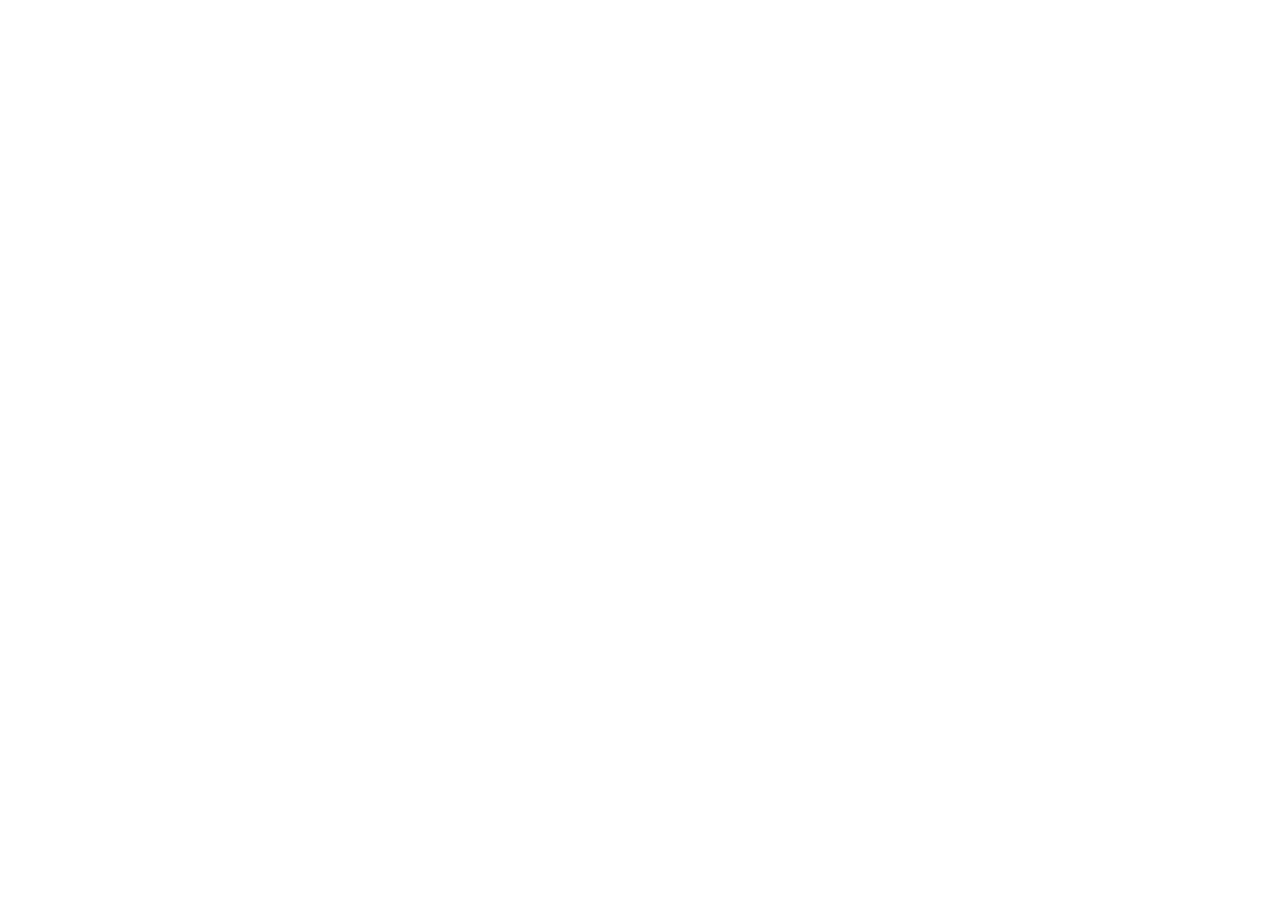
==== flower.html @ c7b085be "Add files via upload" ====
<!DOCTYPE html>
<html lang="en">
<head>
    <meta charset="UTF-8">
    <meta http-equiv="X-UA-Compatible" content="IE=edge">
    <meta name="viewport" content="width=device-width, initial-scale=1.0">
    <link rel="stylesheet" href="css/main.css">
    <link rel="icon" href="img/flowers.png" type="image/x-icon">
    <title>flowers</title>
</head>
<body class="container">
    <div class="night"></div>
    <div class="flowers">
      <div class="flower flower--1">
        <div class="flower__leafs flower__leafs--1">
          <div class="flower__leaf flower__leaf--1"></div>
          <div class="flower__leaf flower__leaf--2"></div>
          <div class="flower__leaf flower__leaf--3"></div>
          <div class="flower__leaf flower__leaf--4"></div>
          <div class="flower__white-circle"></div>
  
          <div class="flower__light flower__light--1"></div>
          <div class="flower__light flower__light--2"></div>
          <div class="flower__light flower__light--3"></div>
          <div class="flower__light flower__light--4"></div>
          <div class="flower__light flower__light--5"></div>
          <div class="flower__light flower__light--6"></div>
          <div class="flower__light flower__light--7"></div>
          <div class="flower__light flower__light--8"></div>
  
        </div>
        <div class="flower__line">
          <div class="flower__line__leaf flower__line__leaf--1"></div>
          <div class="flower__line__leaf flower__line__leaf--2"></div>
          <div class="flower__line__leaf flower__line__leaf--3"></div>
          <div class="flower__line__leaf flower__line__leaf--4"></div>
          <div class="flower__line__leaf flower__line__leaf--5"></div>
          <div class="flower__line__leaf flower__line__leaf--6"></div>
        </div>
      </div>
  
      <div class="flower flower--2">
        <div class="flower__leafs flower__leafs--2">
          <div class="flower__leaf flower__leaf--1"></div>
          <div class="flower__leaf flower__leaf--2"></div>
          <div class="flower__leaf flower__leaf--3"></div>
          <div class="flower__leaf flower__leaf--4"></div>
          <div class="flower__white-circle"></div>
  
          <div class="flower__light flower__light--1"></div>
          <div class="flower__light flower__light--2"></div>
          <div class="flower__light flower__light--3"></div>
          <div class="flower__light flower__light--4"></div>
          <div class="flower__light flower__light--5"></div>
          <div class="flower__light flower__light--6"></div>
          <div class="flower__light flower__light--7"></div>
          <div class="flower__light flower__light--8"></div>
  
        </div>
        <div class="flower__line">
          <div class="flower__line__leaf flower__line__leaf--1"></div>
          <div class="flower__line__leaf flower__line__leaf--2"></div>
          <div class="flower__line__leaf flower__line__leaf--3"></div>
          <div class="flower__line__leaf flower__line__leaf--4"></div>
        </div>
      </div>
  
      <div class="flower flower--3">
        <div class="flower__leafs flower__leafs--3">
          <div class="flower__leaf flower__leaf--1"></div>
          <div class="flower__leaf flower__leaf--2"></div>
          <div class="flower__leaf flower__leaf--3"></div>
          <div class="flower__leaf flower__leaf--4"></div>
          <div class="flower__white-circle"></div>
  
          <div class="flower__light flower__light--1"></div>
          <div class="flower__light flower__light--2"></div>
          <div class="flower__light flower__light--3"></div>
          <div class="flower__light flower__light--4"></div>
          <div class="flower__light flower__light--5"></div>
          <div class="flower__light flower__light--6"></div>
          <div class="flower__light flower__light--7"></div>
          <div class="flower__light flower__light--8"></div>
  
        </div>
        <div class="flower__line">
          <div class="flower__line__leaf flower__line__leaf--1"></div>
          <div class="flower__line__leaf flower__line__leaf--2"></div>
          <div class="flower__line__leaf flower__line__leaf--3"></div>
          <div class="flower__line__leaf flower__line__leaf--4"></div>
        </div>
      </div>
  
      <div class="grow-ans" style="--d:1.2s">
        <div class="flower__g-long">
          <div class="flower__g-long__top"></div>
          <div class="flower__g-long__bottom"></div>
        </div>
      </div>
  
      <div class="growing-grass">
        <div class="flower__grass flower__grass--1">
          <div class="flower__grass--top"></div>
          <div class="flower__grass--bottom"></div>
          <div class="flower__grass__leaf flower__grass__leaf--1"></div>
          <div class="flower__grass__leaf flower__grass__leaf--2"></div>
          <div class="flower__grass__leaf flower__grass__leaf--3"></div>
          <div class="flower__grass__leaf flower__grass__leaf--4"></div>
          <div class="flower__grass__leaf flower__grass__leaf--5"></div>
          <div class="flower__grass__leaf flower__grass__leaf--6"></div>
          <div class="flower__grass__leaf flower__grass__leaf--7"></div>
          <div class="flower__grass__leaf flower__grass__leaf--8"></div>
          <div class="flower__grass__overlay"></div>
        </div>
      </div>
  
      <div class="growing-grass">
        <div class="flower__grass flower__grass--2">
          <div class="flower__grass--top"></div>
          <div class="flower__grass--bottom"></div>
          <div class="flower__grass__leaf flower__grass__leaf--1"></div>
          <div class="flower__grass__leaf flower__grass__leaf--2"></div>
          <div class="flower__grass__leaf flower__grass__leaf--3"></div>
          <div class="flower__grass__leaf flower__grass__leaf--4"></div>
          <div class="flower__grass__leaf flower__grass__leaf--5"></div>
          <div class="flower__grass__leaf flower__grass__leaf--6"></div>
          <div class="flower__grass__leaf flower__grass__leaf--7"></div>
          <div class="flower__grass__leaf flower__grass__leaf--8"></div>
          <div class="flower__grass__overlay"></div>
        </div>
      </div>
  
      <div class="grow-ans" style="--d:2.4s">
        <div class="flower__g-right flower__g-right--1">
          <div class="leaf"></div>
        </div>
      </div>
  
      <div class="grow-ans" style="--d:2.8s">
        <div class="flower__g-right flower__g-right--2">
          <div class="leaf"></div>
        </div>
      </div>
  
      <div class="grow-ans" style="--d:2.8s">
        <div class="flower__g-front">
          <div class="flower__g-front__leaf-wrapper flower__g-front__leaf-wrapper--1">
            <div class="flower__g-front__leaf"></div>
          </div>
          <div class="flower__g-front__leaf-wrapper flower__g-front__leaf-wrapper--2">
            <div class="flower__g-front__leaf"></div>
          </div>
          <div class="flower__g-front__leaf-wrapper flower__g-front__leaf-wrapper--3">
            <div class="flower__g-front__leaf"></div>
          </div>
          <div class="flower__g-front__leaf-wrapper flower__g-front__leaf-wrapper--4">
            <div class="flower__g-front__leaf"></div>
          </div>
          <div class="flower__g-front__leaf-wrapper flower__g-front__leaf-wrapper--5">
            <div class="flower__g-front__leaf"></div>
          </div>
          <div class="flower__g-front__leaf-wrapper flower__g-front__leaf-wrapper--6">
            <div class="flower__g-front__leaf"></div>
          </div>
          <div class="flower__g-front__leaf-wrapper flower__g-front__leaf-wrapper--7">
            <div class="flower__g-front__leaf"></div>
          </div>
          <div class="flower__g-front__leaf-wrapper flower__g-front__leaf-wrapper--8">
            <div class="flower__g-front__leaf"></div>
          </div>
          <div class="flower__g-front__line"></div>
        </div>
      </div>
  
      <div class="grow-ans" style="--d:3.2s">
        <div class="flower__g-fr">
          <div class="leaf"></div>
          <div class="flower__g-fr__leaf flower__g-fr__leaf--1"></div>
          <div class="flower__g-fr__leaf flower__g-fr__leaf--2"></div>
          <div class="flower__g-fr__leaf flower__g-fr__leaf--3"></div>
          <div class="flower__g-fr__leaf flower__g-fr__leaf--4"></div>
          <div class="flower__g-fr__leaf flower__g-fr__leaf--5"></div>
          <div class="flower__g-fr__leaf flower__g-fr__leaf--6"></div>
          <div class="flower__g-fr__leaf flower__g-fr__leaf--7"></div>
          <div class="flower__g-fr__leaf flower__g-fr__leaf--8"></div>
        </div>
      </div>
  
      <div class="long-g long-g--0">
        <div class="grow-ans" style="--d:3s">
          <div class="leaf leaf--0"></div>
        </div>
        <div class="grow-ans" style="--d:2.2s">
          <div class="leaf leaf--1"></div>
        </div>
        <div class="grow-ans" style="--d:3.4s">
          <div class="leaf leaf--2"></div>
        </div>
        <div class="grow-ans" style="--d:3.6s">
          <div class="leaf leaf--3"></div>
        </div>
      </div>
  
      <div class="long-g long-g--1">
        <div class="grow-ans" style="--d:3.6s">
          <div class="leaf leaf--0"></div>
        </div>
        <div class="grow-ans" style="--d:3.8s">
          <div class="leaf leaf--1"></div>
        </div>
        <div class="grow-ans" style="--d:4s">
          <div class="leaf leaf--2"></div>
        </div>
        <div class="grow-ans" style="--d:4.2s">
          <div class="leaf leaf--3"></div>
        </div>
      </div>
  
      <div class="long-g long-g--2">
        <div class="grow-ans" style="--d:4s">
          <div class="leaf leaf--0"></div>
        </div>
        <div class="grow-ans" style="--d:4.2s">
          <div class="leaf leaf--1"></div>
        </div>
        <div class="grow-ans" style="--d:4.4s">
          <div class="leaf leaf--2"></div>
        </div>
        <div class="grow-ans" style="--d:4.6s">
          <div class="leaf leaf--3"></div>
        </div>
      </div>
  
      <div class="long-g long-g--3">
        <div class="grow-ans" style="--d:4s">
          <div class="leaf leaf--0"></div>
        </div>
        <div class="grow-ans" style="--d:4.2s">
          <div class="leaf leaf--1"></div>
        </div>
        <div class="grow-ans" style="--d:3s">
          <div class="leaf leaf--2"></div>
        </div>
        <div class="grow-ans" style="--d:3.6s">
          <div class="leaf leaf--3"></div>
        </div>
      </div>
  
      <div class="long-g long-g--4">
        <div class="grow-ans" style="--d:4s">
          <div class="leaf leaf--0"></div>
        </div>
        <div class="grow-ans" style="--d:4.2s">
          <div class="leaf leaf--1"></div>
        </div>
        <div class="grow-ans" style="--d:3s">
          <div class="leaf leaf--2"></div>
        </div>
        <div class="grow-ans" style="--d:3.6s">
          <div class="leaf leaf--3"></div>
        </div>
      </div>
  
      <div class="long-g long-g--5">
        <div class="grow-ans" style="--d:4s">
          <div class="leaf leaf--0"></div>
        </div>
        <div class="grow-ans" style="--d:4.2s">
          <div class="leaf leaf--1"></div>
        </div>
        <div class="grow-ans" style="--d:3s">
          <div class="leaf leaf--2"></div>
        </div>
        <div class="grow-ans" style="--d:3.6s">
          <div class="leaf leaf--3"></div>
        </div>
      </div>
  
      <div class="long-g long-g--6">
        <div class="grow-ans" style="--d:4.2s">
          <div class="leaf leaf--0"></div>
        </div>
        <div class="grow-ans" style="--d:4.4s">
          <div class="leaf leaf--1"></div>
        </div>
        <div class="grow-ans" style="--d:4.6s">
          <div class="leaf leaf--2"></div>
        </div>
        <div class="grow-ans" style="--d:4.8s">
          <div class="leaf leaf--3"></div>
        </div>
      </div>
  
      <div class="long-g long-g--7">
        <div class="grow-ans" style="--d:3s">
          <div class="leaf leaf--0"></div>
        </div>
        <div class="grow-ans" style="--d:3.2s">
          <div class="leaf leaf--1"></div>
        </div>
        <div class="grow-ans" style="--d:3.5s">
          <div class="leaf leaf--2"></div>
        </div>
        <div class="grow-ans" style="--d:3.6s">
          <div class="leaf leaf--3"></div>
        </div>
      </div>
    </div>
    <script src="main.js"></script>
  </body>
</html>
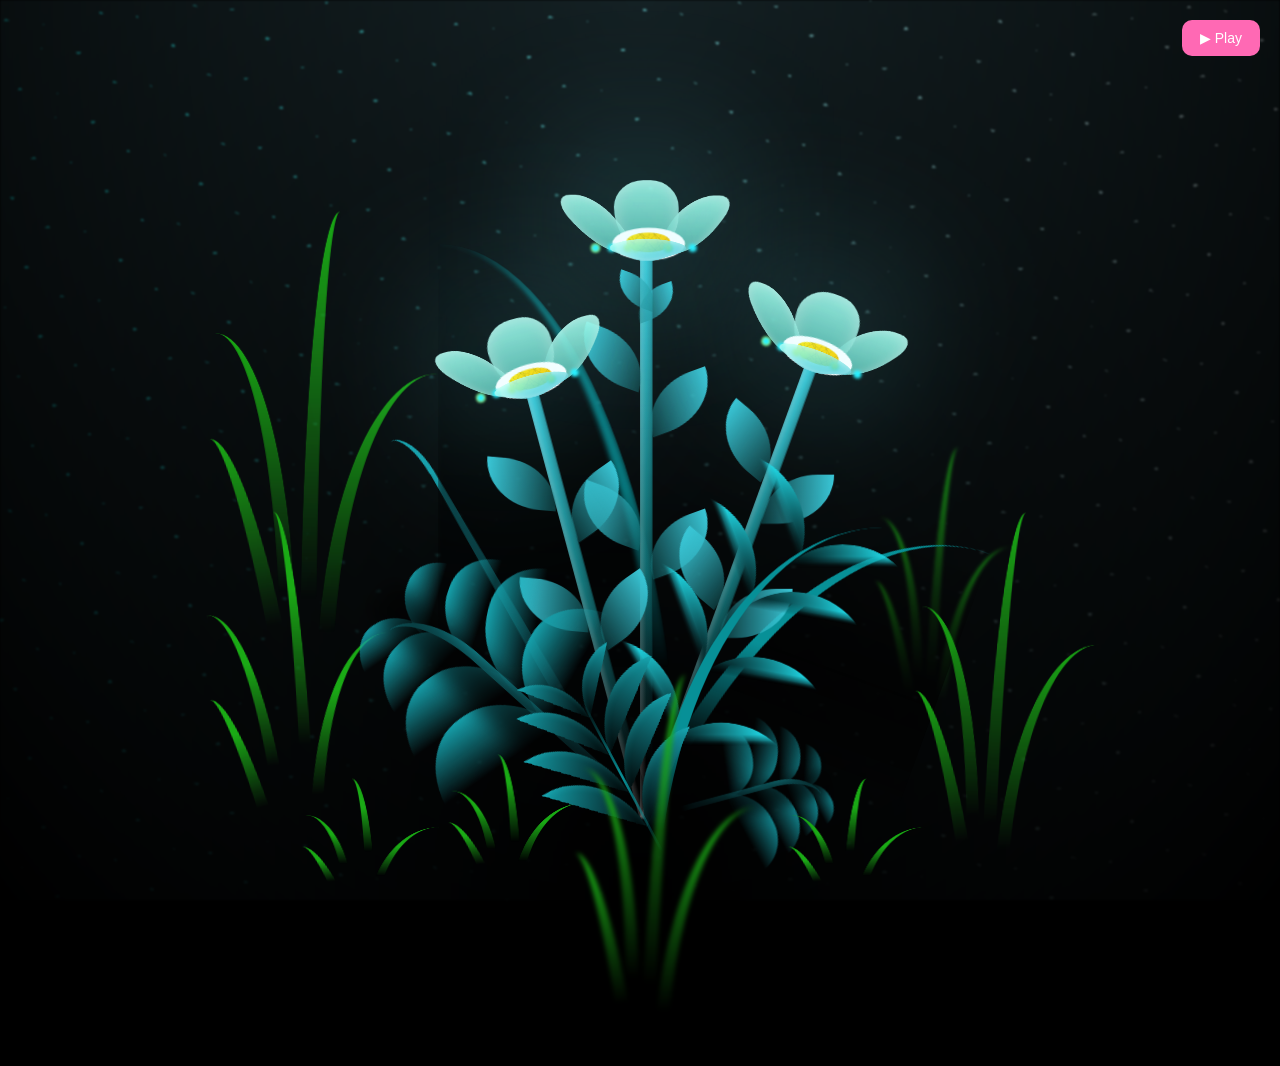
==== commit 1a99ac41: "Update flower.html" ====
--- a/flower.html
+++ b/flower.html
@@ -7,8 +7,32 @@
     <link rel="stylesheet" href="css/main.css">
     <link rel="icon" href="img/flowers.png" type="image/x-icon">
     <title>flowers</title>
+
+    <style>
+        #musicBtn{
+            position: fixed;
+            top: 20px;
+            right: 20px;
+            z-index: 99999;
+            padding: 10px 18px;
+            border: none;
+            border-radius: 10px;
+            background: #ff69b4;
+            color: white;
+            cursor: pointer;
+            font-size: 14px;
+        }
+    </style>
 </head>
+
 <body class="container">
+
+    <audio id="bgMusic" loop>
+        <source src="img/b2.mp3" type="audio/mpeg">
+    </audio>
+
+    <button id="musicBtn">▶ Play</button>
+
     <div class="night"></div>
     <div class="flowers">
       <div class="flower flower--1">
@@ -27,8 +51,8 @@
           <div class="flower__light flower__light--6"></div>
           <div class="flower__light flower__light--7"></div>
           <div class="flower__light flower__light--8"></div>
-  
-        </div>
+        </div>
+
         <div class="flower__line">
           <div class="flower__line__leaf flower__line__leaf--1"></div>
           <div class="flower__line__leaf flower__line__leaf--2"></div>
@@ -55,8 +79,8 @@
           <div class="flower__light flower__light--6"></div>
           <div class="flower__light flower__light--7"></div>
           <div class="flower__light flower__light--8"></div>
-  
-        </div>
+        </div>
+
         <div class="flower__line">
           <div class="flower__line__leaf flower__line__leaf--1"></div>
           <div class="flower__line__leaf flower__line__leaf--2"></div>
@@ -81,8 +105,8 @@
           <div class="flower__light flower__light--6"></div>
           <div class="flower__light flower__light--7"></div>
           <div class="flower__light flower__light--8"></div>
-  
-        </div>
+        </div>
+
         <div class="flower__line">
           <div class="flower__line__leaf flower__line__leaf--1"></div>
           <div class="flower__line__leaf flower__line__leaf--2"></div>
@@ -306,6 +330,45 @@
         </div>
       </div>
     </div>
+
+    <script>
+        const music = document.getElementById("bgMusic");
+        const btn = document.getElementById("musicBtn");
+
+        if(localStorage.getItem("musicPlaying") === "true"){
+            const savedTime = parseFloat(localStorage.getItem("musicTime")) || 0;
+            music.currentTime = savedTime;
+
+            music.play().then(()=>{
+                btn.innerHTML = "⏸ Stop";
+            }).catch(()=>{});
+        }
+
+        btn.addEventListener("click",()=>{
+
+            if(music.paused){
+                music.currentTime = parseFloat(localStorage.getItem("musicTime")) || 0;
+                music.play();
+
+                localStorage.setItem("musicPlaying","true");
+                btn.innerHTML = "⏸ Stop";
+
+            }else{
+                localStorage.setItem("musicTime", music.currentTime);
+                music.pause();
+
+                localStorage.setItem("musicPlaying","false");
+                btn.innerHTML = "▶ Play";
+            }
+        });
+
+        setInterval(()=>{
+            if(!music.paused){
+                localStorage.setItem("musicTime", music.currentTime);
+            }
+        },1000);
+    </script>
+
     <script src="main.js"></script>
-  </body>
+</body>
 </html>
--- a/css/main.css
+++ b/css/main.css
@@ -0,0 +1,1321 @@
+*,
+*::after,
+*::before {
+  padding: 0;
+  margin: 0;
+  box-sizing: border-box;
+}
+
+:root {
+  --dark-color: #000;
+}
+
+body {
+  display: flex;
+  align-items: flex-end;
+  justify-content: center;
+  min-height: 100vh;
+  background-color: var(--dark-color);
+  overflow: hidden;
+  perspective: 1000px;
+}
+
+.night {
+  position: fixed;
+  left: 50%;
+  top: 0;
+  transform: translateX(-50%);
+  width: 100%;
+  height: 100%;
+  filter: blur(0.1vmin);
+  background-image: radial-gradient(ellipse at top, transparent 0%, var(--dark-color)), radial-gradient(ellipse at bottom, var(--dark-color), rgba(145, 233, 255, 0.2)), repeating-linear-gradient(220deg, rgb(0, 0, 0) 0px, rgb(0, 0, 0) 19px, transparent 19px, transparent 22px), repeating-linear-gradient(189deg, rgb(0, 0, 0) 0px, rgb(0, 0, 0) 19px, transparent 19px, transparent 22px), repeating-linear-gradient(148deg, rgb(0, 0, 0) 0px, rgb(0, 0, 0) 19px, transparent 19px, transparent 22px), linear-gradient(90deg, rgb(0, 255, 250), rgb(240, 240, 240));
+}
+
+.flowers {
+  position: relative;
+  transform: scale(0.9);
+}
+
+.flower {
+  position: absolute;
+  bottom: 10vmin;
+  transform-origin: bottom center;
+  z-index: 10;
+  --fl-speed: 0.8s;
+}
+.flower--1 {
+  -webkit-animation: moving-flower-1 4s linear infinite;
+          animation: moving-flower-1 4s linear infinite;
+}
+.flower--1 .flower__line {
+  height: 70vmin;
+  -webkit-animation-delay: 0.3s;
+          animation-delay: 0.3s;
+}
+.flower--1 .flower__line__leaf--1 {
+  -webkit-animation: blooming-leaf-right var(--fl-speed) 1.6s backwards;
+          animation: blooming-leaf-right var(--fl-speed) 1.6s backwards;
+}
+.flower--1 .flower__line__leaf--2 {
+  -webkit-animation: blooming-leaf-right var(--fl-speed) 1.4s backwards;
+          animation: blooming-leaf-right var(--fl-speed) 1.4s backwards;
+}
+.flower--1 .flower__line__leaf--3 {
+  -webkit-animation: blooming-leaf-left var(--fl-speed) 1.2s backwards;
+          animation: blooming-leaf-left var(--fl-speed) 1.2s backwards;
+}
+.flower--1 .flower__line__leaf--4 {
+  -webkit-animation: blooming-leaf-left var(--fl-speed) 1s backwards;
+          animation: blooming-leaf-left var(--fl-speed) 1s backwards;
+}
+.flower--1 .flower__line__leaf--5 {
+  -webkit-animation: blooming-leaf-right var(--fl-speed) 1.8s backwards;
+          animation: blooming-leaf-right var(--fl-speed) 1.8s backwards;
+}
+.flower--1 .flower__line__leaf--6 {
+  -webkit-animation: blooming-leaf-left var(--fl-speed) 2s backwards;
+          animation: blooming-leaf-left var(--fl-speed) 2s backwards;
+}
+.flower--2 {
+  left: 50%;
+  transform: rotate(20deg);
+  -webkit-animation: moving-flower-2 4s linear infinite;
+          animation: moving-flower-2 4s linear infinite;
+}
+.flower--2 .flower__line {
+  height: 60vmin;
+  -webkit-animation-delay: 0.6s;
+          animation-delay: 0.6s;
+}
+.flower--2 .flower__line__leaf--1 {
+  -webkit-animation: blooming-leaf-right var(--fl-speed) 1.9s backwards;
+          animation: blooming-leaf-right var(--fl-speed) 1.9s backwards;
+}
+.flower--2 .flower__line__leaf--2 {
+  -webkit-animation: blooming-leaf-right var(--fl-speed) 1.7s backwards;
+          animation: blooming-leaf-right var(--fl-speed) 1.7s backwards;
+}
+.flower--2 .flower__line__leaf--3 {
+  -webkit-animation: blooming-leaf-left var(--fl-speed) 1.5s backwards;
+          animation: blooming-leaf-left var(--fl-speed) 1.5s backwards;
+}
+.flower--2 .flower__line__leaf--4 {
+  -webkit-animation: blooming-leaf-left var(--fl-speed) 1.3s backwards;
+          animation: blooming-leaf-left var(--fl-speed) 1.3s backwards;
+}
+.flower--3 {
+  left: 50%;
+  transform: rotate(-15deg);
+  -webkit-animation: moving-flower-3 4s linear infinite;
+          animation: moving-flower-3 4s linear infinite;
+}
+.flower--3 .flower__line {
+  -webkit-animation-delay: 0.9s;
+          animation-delay: 0.9s;
+}
+.flower--3 .flower__line__leaf--1 {
+  -webkit-animation: blooming-leaf-right var(--fl-speed) 2.5s backwards;
+          animation: blooming-leaf-right var(--fl-speed) 2.5s backwards;
+}
+.flower--3 .flower__line__leaf--2 {
+  -webkit-animation: blooming-leaf-right var(--fl-speed) 2.3s backwards;
+          animation: blooming-leaf-right var(--fl-speed) 2.3s backwards;
+}
+.flower--3 .flower__line__leaf--3 {
+  -webkit-animation: blooming-leaf-left var(--fl-speed) 2.1s backwards;
+          animation: blooming-leaf-left var(--fl-speed) 2.1s backwards;
+}
+.flower--3 .flower__line__leaf--4 {
+  -webkit-animation: blooming-leaf-left var(--fl-speed) 1.9s backwards;
+          animation: blooming-leaf-left var(--fl-speed) 1.9s backwards;
+}
+.flower__leafs {
+  position: relative;
+  -webkit-animation: blooming-flower 2s backwards;
+          animation: blooming-flower 2s backwards;
+}
+.flower__leafs--1 {
+  -webkit-animation-delay: 1.1s;
+          animation-delay: 1.1s;
+}
+.flower__leafs--2 {
+  -webkit-animation-delay: 1.4s;
+          animation-delay: 1.4s;
+}
+.flower__leafs--3 {
+  -webkit-animation-delay: 1.7s;
+          animation-delay: 1.7s;
+}
+.flower__leafs::after {
+  content: "";
+  position: absolute;
+  left: 0;
+  top: 0;
+  transform: translate(-50%, -100%);
+  width: 8vmin;
+  height: 8vmin;
+  background-color: #6bf0ff;
+  filter: blur(10vmin);
+}
+.flower__leaf {
+  position: absolute;
+  bottom: 0;
+  left: 50%;
+  width: 8vmin;
+  height: 11vmin;
+  border-radius: 51% 49% 47% 53%/44% 45% 55% 69%;
+  background-color: #a7ffee;
+  background-image: linear-gradient(to top, #54b8aa, #a7ffee);
+  transform-origin: bottom center;
+  opacity: 0.9;
+  box-shadow: inset 0 0 2vmin rgba(255, 255, 255, 0.5);
+}
+.flower__leaf--1 {
+  transform: translate(-10%, 1%) rotateY(40deg) rotateX(-50deg);
+}
+.flower__leaf--2 {
+  transform: translate(-50%, -4%) rotateX(40deg);
+}
+.flower__leaf--3 {
+  transform: translate(-90%, 0%) rotateY(45deg) rotateX(50deg);
+}
+.flower__leaf--4 {
+  width: 8vmin;
+  height: 8vmin;
+  transform-origin: bottom left;
+  border-radius: 4vmin 10vmin 4vmin 4vmin;
+  transform: translate(0%, 18%) rotateX(70deg) rotate(-43deg);
+  background-image: linear-gradient(to top, #39c6d6, #a7ffee);
+  z-index: 1;
+  opacity: 0.8;
+}
+.flower__white-circle {
+  position: absolute;
+  left: -3.5vmin;
+  top: -3vmin;
+  width: 9vmin;
+  height: 4vmin;
+  border-radius: 50%;
+  background-color: #fff;
+}
+.flower__white-circle::after {
+  content: "";
+  position: absolute;
+  left: 50%;
+  top: 45%;
+  transform: translate(-50%, -50%);
+  width: 60%;
+  height: 60%;
+  border-radius: inherit;
+  background-image: repeating-linear-gradient(135deg, rgba(0, 0, 0, 0.03) 0px, rgba(0, 0, 0, 0.03) 1px, transparent 1px, transparent 12px), repeating-linear-gradient(45deg, rgba(0, 0, 0, 0.03) 0px, rgba(0, 0, 0, 0.03) 1px, transparent 1px, transparent 12px), repeating-linear-gradient(67.5deg, rgba(0, 0, 0, 0.03) 0px, rgba(0, 0, 0, 0.03) 1px, transparent 1px, transparent 12px), repeating-linear-gradient(135deg, rgba(0, 0, 0, 0.03) 0px, rgba(0, 0, 0, 0.03) 1px, transparent 1px, transparent 12px), repeating-linear-gradient(45deg, rgba(0, 0, 0, 0.03) 0px, rgba(0, 0, 0, 0.03) 1px, transparent 1px, transparent 12px), repeating-linear-gradient(112.5deg, rgba(0, 0, 0, 0.03) 0px, rgba(0, 0, 0, 0.03) 1px, transparent 1px, transparent 12px), repeating-linear-gradient(112.5deg, rgba(0, 0, 0, 0.03) 0px, rgba(0, 0, 0, 0.03) 1px, transparent 1px, transparent 12px), repeating-linear-gradient(45deg, rgba(0, 0, 0, 0.03) 0px, rgba(0, 0, 0, 0.03) 1px, transparent 1px, transparent 12px), repeating-linear-gradient(22.5deg, rgba(0, 0, 0, 0.03) 0px, rgba(0, 0, 0, 0.03) 1px, transparent 1px, transparent 12px), repeating-linear-gradient(45deg, rgba(0, 0, 0, 0.03) 0px, rgba(0, 0, 0, 0.03) 1px, transparent 1px, transparent 12px), repeating-linear-gradient(22.5deg, rgba(0, 0, 0, 0.03) 0px, rgba(0, 0, 0, 0.03) 1px, transparent 1px, transparent 12px), repeating-linear-gradient(135deg, rgba(0, 0, 0, 0.03) 0px, rgba(0, 0, 0, 0.03) 1px, transparent 1px, transparent 12px), repeating-linear-gradient(157.5deg, rgba(0, 0, 0, 0.03) 0px, rgba(0, 0, 0, 0.03) 1px, transparent 1px, transparent 12px), repeating-linear-gradient(67.5deg, rgba(0, 0, 0, 0.03) 0px, rgba(0, 0, 0, 0.03) 1px, transparent 1px, transparent 12px), repeating-linear-gradient(67.5deg, rgba(0, 0, 0, 0.03) 0px, rgba(0, 0, 0, 0.03) 1px, transparent 1px, transparent 12px), linear-gradient(90deg, rgb(255, 235, 18), rgb(255, 206, 0));
+}
+.flower__line {
+  height: 55vmin;
+  width: 1.5vmin;
+  background-image: linear-gradient(to left, rgba(0, 0, 0, 0.2), transparent, rgba(255, 255, 255, 0.2)), linear-gradient(to top, transparent 10%, #14757a, #39c6d6);
+  box-shadow: inset 0 0 2px rgba(0, 0, 0, 0.5);
+  -webkit-animation: grow-flower-tree 4s backwards;
+          animation: grow-flower-tree 4s backwards;
+}
+.flower__line__leaf {
+  --w: 7vmin;
+  --h: calc(var(--w) + 2vmin);
+  position: absolute;
+  top: 20%;
+  left: 90%;
+  width: var(--w);
+  height: var(--h);
+  border-top-right-radius: var(--h);
+  border-bottom-left-radius: var(--h);
+  background-image: linear-gradient(to top, rgba(20, 117, 122, 0.4), #39c6d6);
+}
+.flower__line__leaf--1 {
+  transform: rotate(70deg) rotateY(30deg);
+}
+.flower__line__leaf--2 {
+  top: 45%;
+  transform: rotate(70deg) rotateY(30deg);
+}
+.flower__line__leaf--3, .flower__line__leaf--4, .flower__line__leaf--6 {
+  border-top-right-radius: 0;
+  border-bottom-left-radius: 0;
+  border-top-left-radius: var(--h);
+  border-bottom-right-radius: var(--h);
+  left: -460%;
+  top: 12%;
+  transform: rotate(-70deg) rotateY(30deg);
+}
+.flower__line__leaf--4 {
+  top: 40%;
+}
+.flower__line__leaf--5 {
+  top: 0;
+  transform-origin: left;
+  transform: rotate(70deg) rotateY(30deg) scale(0.6);
+}
+.flower__line__leaf--6 {
+  top: -2%;
+  left: -450%;
+  transform-origin: right;
+  transform: rotate(-70deg) rotateY(30deg) scale(0.6);
+}
+.flower__light {
+  position: absolute;
+  bottom: 0vmin;
+  width: 1vmin;
+  height: 1vmin;
+  background-color: rgb(255, 251, 0);
+  border-radius: 50%;
+  filter: blur(0.2vmin);
+  -webkit-animation: light-ans 4s linear infinite backwards;
+          animation: light-ans 4s linear infinite backwards;
+}
+.flower__light:nth-child(odd) {
+  background-color: #23f0ff;
+}
+.flower__light--1 {
+  left: -2vmin;
+  -webkit-animation-delay: 1s;
+          animation-delay: 1s;
+}
+.flower__light--2 {
+  left: 3vmin;
+  -webkit-animation-delay: 0.5s;
+          animation-delay: 0.5s;
+}
+.flower__light--3 {
+  left: -6vmin;
+  -webkit-animation-delay: 0.3s;
+          animation-delay: 0.3s;
+}
+.flower__light--4 {
+  left: 6vmin;
+  -webkit-animation-delay: 0.9s;
+          animation-delay: 0.9s;
+}
+.flower__light--5 {
+  left: -1vmin;
+  -webkit-animation-delay: 1.5s;
+          animation-delay: 1.5s;
+}
+.flower__light--6 {
+  left: -4vmin;
+  -webkit-animation-delay: 3s;
+          animation-delay: 3s;
+}
+.flower__light--7 {
+  left: 3vmin;
+  -webkit-animation-delay: 2s;
+          animation-delay: 2s;
+}
+.flower__light--8 {
+  left: -6vmin;
+  -webkit-animation-delay: 3.5s;
+          animation-delay: 3.5s;
+}
+.flower__grass {
+  --c: #159faa;
+  --line-w: 1.5vmin;
+  position: absolute;
+  bottom: 12vmin;
+  left: -7vmin;
+  display: flex;
+  flex-direction: column;
+  align-items: flex-end;
+  z-index: 20;
+  transform-origin: bottom center;
+  transform: rotate(-48deg) rotateY(40deg);
+}
+.flower__grass--1 {
+  -webkit-animation: moving-grass 2s linear infinite;
+          animation: moving-grass 2s linear infinite;
+}
+.flower__grass--2 {
+  left: 2vmin;
+  bottom: 10vmin;
+  transform: scale(0.5) rotate(75deg) rotateX(10deg) rotateY(-200deg);
+  opacity: 0.8;
+  z-index: 0;
+  -webkit-animation: moving-grass--2 1.5s linear infinite;
+          animation: moving-grass--2 1.5s linear infinite;
+}
+.flower__grass--top {
+  width: 7vmin;
+  height: 10vmin;
+  border-top-right-radius: 100%;
+  border-right: var(--line-w) solid var(--c);
+  transform-origin: bottom center;
+  transform: rotate(-2deg);
+}
+.flower__grass--bottom {
+  margin-top: -2px;
+  width: var(--line-w);
+  height: 25vmin;
+  background-image: linear-gradient(to top, transparent, var(--c));
+}
+.flower__grass__leaf {
+  --size: 10vmin;
+  position: absolute;
+  width: calc(var(--size) * 2.1);
+  height: var(--size);
+  border-top-left-radius: var(--size);
+  border-top-right-radius: var(--size);
+  background-image: linear-gradient(to top, transparent, transparent 30%, var(--c));
+  z-index: 100;
+}
+.flower__grass__leaf--1 {
+  top: -6%;
+  left: 30%;
+  --size: 6vmin;
+  transform: rotate(-20deg);
+  -webkit-animation: growing-grass-ans--1 2s 2.6s backwards;
+          animation: growing-grass-ans--1 2s 2.6s backwards;
+}
+@-webkit-keyframes growing-grass-ans--1 {
+  0% {
+    transform-origin: bottom left;
+    transform: rotate(-20deg) scale(0);
+  }
+}
+@keyframes growing-grass-ans--1 {
+  0% {
+    transform-origin: bottom left;
+    transform: rotate(-20deg) scale(0);
+  }
+}
+.flower__grass__leaf--2 {
+  top: -5%;
+  left: -110%;
+  --size: 6vmin;
+  transform: rotate(10deg);
+  -webkit-animation: growing-grass-ans--2 2s 2.4s linear backwards;
+          animation: growing-grass-ans--2 2s 2.4s linear backwards;
+}
+@-webkit-keyframes growing-grass-ans--2 {
+  0% {
+    transform-origin: bottom right;
+    transform: rotate(10deg) scale(0);
+  }
+}
+@keyframes growing-grass-ans--2 {
+  0% {
+    transform-origin: bottom right;
+    transform: rotate(10deg) scale(0);
+  }
+}
+.flower__grass__leaf--3 {
+  top: 5%;
+  left: 60%;
+  --size: 8vmin;
+  transform: rotate(-18deg) rotateX(-20deg);
+  -webkit-animation: growing-grass-ans--3 2s 2.2s linear backwards;
+          animation: growing-grass-ans--3 2s 2.2s linear backwards;
+}
+@-webkit-keyframes growing-grass-ans--3 {
+  0% {
+    transform-origin: bottom left;
+    transform: rotate(-18deg) rotateX(-20deg) scale(0);
+  }
+}
+@keyframes growing-grass-ans--3 {
+  0% {
+    transform-origin: bottom left;
+    transform: rotate(-18deg) rotateX(-20deg) scale(0);
+  }
+}
+.flower__grass__leaf--4 {
+  top: 6%;
+  left: -135%;
+  --size: 8vmin;
+  transform: rotate(2deg);
+  -webkit-animation: growing-grass-ans--4 2s 2s linear backwards;
+          animation: growing-grass-ans--4 2s 2s linear backwards;
+}
+@-webkit-keyframes growing-grass-ans--4 {
+  0% {
+    transform-origin: bottom right;
+    transform: rotate(2deg) scale(0);
+  }
+}
+@keyframes growing-grass-ans--4 {
+  0% {
+    transform-origin: bottom right;
+    transform: rotate(2deg) scale(0);
+  }
+}
+.flower__grass__leaf--5 {
+  top: 20%;
+  left: 60%;
+  --size: 10vmin;
+  transform: rotate(-24deg) rotateX(-20deg);
+  -webkit-animation: growing-grass-ans--5 2s 1.8s linear backwards;
+          animation: growing-grass-ans--5 2s 1.8s linear backwards;
+}
+@-webkit-keyframes growing-grass-ans--5 {
+  0% {
+    transform-origin: bottom left;
+    transform: rotate(-24deg) rotateX(-20deg) scale(0);
+  }
+}
+@keyframes growing-grass-ans--5 {
+  0% {
+    transform-origin: bottom left;
+    transform: rotate(-24deg) rotateX(-20deg) scale(0);
+  }
+}
+.flower__grass__leaf--6 {
+  top: 22%;
+  left: -180%;
+  --size: 10vmin;
+  transform: rotate(10deg);
+  -webkit-animation: growing-grass-ans--6 2s 1.6s linear backwards;
+          animation: growing-grass-ans--6 2s 1.6s linear backwards;
+}
+@-webkit-keyframes growing-grass-ans--6 {
+  0% {
+    transform-origin: bottom right;
+    transform: rotate(10deg) scale(0);
+  }
+}
+@keyframes growing-grass-ans--6 {
+  0% {
+    transform-origin: bottom right;
+    transform: rotate(10deg) scale(0);
+  }
+}
+.flower__grass__leaf--7 {
+  top: 39%;
+  left: 70%;
+  --size: 10vmin;
+  transform: rotate(-10deg);
+  -webkit-animation: growing-grass-ans--7 2s 1.4s linear backwards;
+          animation: growing-grass-ans--7 2s 1.4s linear backwards;
+}
+@-webkit-keyframes growing-grass-ans--7 {
+  0% {
+    transform-origin: bottom left;
+    transform: rotate(-10deg) scale(0);
+  }
+}
+@keyframes growing-grass-ans--7 {
+  0% {
+    transform-origin: bottom left;
+    transform: rotate(-10deg) scale(0);
+  }
+}
+.flower__grass__leaf--8 {
+  top: 40%;
+  left: -215%;
+  --size: 11vmin;
+  transform: rotate(10deg);
+  -webkit-animation: growing-grass-ans--8 2s 1.2s linear backwards;
+          animation: growing-grass-ans--8 2s 1.2s linear backwards;
+}
+@-webkit-keyframes growing-grass-ans--8 {
+  0% {
+    transform-origin: bottom right;
+    transform: rotate(10deg) scale(0);
+  }
+}
+@keyframes growing-grass-ans--8 {
+  0% {
+    transform-origin: bottom right;
+    transform: rotate(10deg) scale(0);
+  }
+}
+.flower__grass__overlay {
+  position: absolute;
+  top: -10%;
+  right: 0%;
+  width: 100%;
+  height: 100%;
+  background-color: rgba(0, 0, 0, 0.6);
+  filter: blur(1.5vmin);
+  z-index: 100;
+}
+.flower__g-long {
+  --w: 2vmin;
+  --h: 6vmin;
+  --c: #159faa;
+  position: absolute;
+  bottom: 10vmin;
+  left: -3vmin;
+  transform-origin: bottom center;
+  transform: rotate(-30deg) rotateY(-20deg);
+  display: flex;
+  flex-direction: column;
+  align-items: flex-end;
+  -webkit-animation: flower-g-long-ans 3s linear infinite;
+          animation: flower-g-long-ans 3s linear infinite;
+}
+@-webkit-keyframes flower-g-long-ans {
+  0%, 100% {
+    transform: rotate(-30deg) rotateY(-20deg);
+  }
+  50% {
+    transform: rotate(-32deg) rotateY(-20deg);
+  }
+}
+@keyframes flower-g-long-ans {
+  0%, 100% {
+    transform: rotate(-30deg) rotateY(-20deg);
+  }
+  50% {
+    transform: rotate(-32deg) rotateY(-20deg);
+  }
+}
+.flower__g-long__top {
+  top: calc(var(--h) * -1);
+  width: calc(var(--w) + 1vmin);
+  height: var(--h);
+  border-top-right-radius: 100%;
+  border-right: 0.7vmin solid var(--c);
+  transform: translate(-0.7vmin, 1vmin);
+}
+.flower__g-long__bottom {
+  width: var(--w);
+  height: 50vmin;
+  transform-origin: bottom center;
+  background-image: linear-gradient(to top, transparent 30%, var(--c));
+  box-shadow: inset 0 0 2px rgba(0, 0, 0, 0.5);
+  -webkit-clip-path: polygon(35% 0, 65% 1%, 100% 100%, 0% 100%);
+          clip-path: polygon(35% 0, 65% 1%, 100% 100%, 0% 100%);
+}
+.flower__g-right {
+  position: absolute;
+  bottom: 6vmin;
+  left: -2vmin;
+  transform-origin: bottom left;
+  transform: rotate(20deg);
+}
+.flower__g-right .leaf {
+  width: 30vmin;
+  height: 50vmin;
+  border-top-left-radius: 100%;
+  border-left: 2vmin solid #079097;
+  background-image: linear-gradient(to bottom, transparent, var(--dark-color) 60%);
+  -webkit-mask-image: linear-gradient(to top, transparent 30%, #079097 60%);
+}
+.flower__g-right--1 {
+  -webkit-animation: flower-g-right-ans 2.5s linear infinite;
+          animation: flower-g-right-ans 2.5s linear infinite;
+}
+.flower__g-right--2 {
+  left: 5vmin;
+  transform: rotateY(-180deg);
+  -webkit-animation: flower-g-right-ans--2 3s linear infinite;
+          animation: flower-g-right-ans--2 3s linear infinite;
+}
+.flower__g-right--2 .leaf {
+  height: 75vmin;
+  filter: blur(0.3vmin);
+  opacity: 0.8;
+}
+@-webkit-keyframes flower-g-right-ans {
+  0%, 100% {
+    transform: rotate(20deg);
+  }
+  50% {
+    transform: rotate(24deg) rotateX(-20deg);
+  }
+}
+@keyframes flower-g-right-ans {
+  0%, 100% {
+    transform: rotate(20deg);
+  }
+  50% {
+    transform: rotate(24deg) rotateX(-20deg);
+  }
+}
+@-webkit-keyframes flower-g-right-ans--2 {
+  0%, 100% {
+    transform: rotateY(-180deg) rotate(0deg) rotateX(-20deg);
+  }
+  50% {
+    transform: rotateY(-180deg) rotate(6deg) rotateX(-20deg);
+  }
+}
+@keyframes flower-g-right-ans--2 {
+  0%, 100% {
+    transform: rotateY(-180deg) rotate(0deg) rotateX(-20deg);
+  }
+  50% {
+    transform: rotateY(-180deg) rotate(6deg) rotateX(-20deg);
+  }
+}
+.flower__g-front {
+  position: absolute;
+  bottom: 6vmin;
+  left: 2.5vmin;
+  z-index: 100;
+  transform-origin: bottom center;
+  transform: rotate(-28deg) rotateY(30deg) scale(1.04);
+  -webkit-animation: flower__g-front-ans 2s linear infinite;
+          animation: flower__g-front-ans 2s linear infinite;
+}
+@-webkit-keyframes flower__g-front-ans {
+  0%, 100% {
+    transform: rotate(-28deg) rotateY(30deg) scale(1.04);
+  }
+  50% {
+    transform: rotate(-35deg) rotateY(40deg) scale(1.04);
+  }
+}
+@keyframes flower__g-front-ans {
+  0%, 100% {
+    transform: rotate(-28deg) rotateY(30deg) scale(1.04);
+  }
+  50% {
+    transform: rotate(-35deg) rotateY(40deg) scale(1.04);
+  }
+}
+.flower__g-front__line {
+  width: 0.3vmin;
+  height: 20vmin;
+  background-image: linear-gradient(to top, transparent, #079097, transparent 100%);
+  position: relative;
+}
+.flower__g-front__leaf-wrapper {
+  position: absolute;
+  top: 0;
+  left: 0;
+  transform-origin: bottom left;
+  transform: rotate(10deg);
+}
+.flower__g-front__leaf-wrapper:nth-child(even) {
+  left: 0vmin;
+  transform: rotateY(-180deg) rotate(5deg);
+  -webkit-animation: flower__g-front__leaf-left-ans 1s ease-in backwards;
+          animation: flower__g-front__leaf-left-ans 1s ease-in backwards;
+}
+.flower__g-front__leaf-wrapper:nth-child(odd) {
+  -webkit-animation: flower__g-front__leaf-ans 1s ease-in backwards;
+          animation: flower__g-front__leaf-ans 1s ease-in backwards;
+}
+.flower__g-front__leaf-wrapper--1 {
+  top: -8vmin;
+  transform: scale(0.7);
+  -webkit-animation: flower__g-front__leaf-ans 1s 5.5s ease-in backwards !important;
+          animation: flower__g-front__leaf-ans 1s 5.5s ease-in backwards !important;
+}
+.flower__g-front__leaf-wrapper--2 {
+  top: -8vmin;
+  transform: rotateY(-180deg) scale(0.7) !important;
+  -webkit-animation: flower__g-front__leaf-left-ans-2 1s 4.6s ease-in backwards !important;
+          animation: flower__g-front__leaf-left-ans-2 1s 4.6s ease-in backwards !important;
+}
+.flower__g-front__leaf-wrapper--3 {
+  top: -3vmin;
+  -webkit-animation: flower__g-front__leaf-ans 1s 4.6s ease-in backwards;
+          animation: flower__g-front__leaf-ans 1s 4.6s ease-in backwards;
+}
+.flower__g-front__leaf-wrapper--4 {
+  top: -3vmin;
+  transform: rotateY(-180deg) scale(0.9) !important;
+  -webkit-animation: flower__g-front__leaf-left-ans-2 1s 4.6s ease-in backwards !important;
+          animation: flower__g-front__leaf-left-ans-2 1s 4.6s ease-in backwards !important;
+}
+@-webkit-keyframes flower__g-front__leaf-left-ans-2 {
+  0% {
+    transform: rotateY(-180deg) scale(0);
+  }
+}
+@keyframes flower__g-front__leaf-left-ans-2 {
+  0% {
+    transform: rotateY(-180deg) scale(0);
+  }
+}
+.flower__g-front__leaf-wrapper--5, .flower__g-front__leaf-wrapper--6 {
+  top: 2vmin;
+}
+.flower__g-front__leaf-wrapper--7, .flower__g-front__leaf-wrapper--8 {
+  top: 6.5vmin;
+}
+.flower__g-front__leaf-wrapper--2 {
+  -webkit-animation-delay: 5.2s !important;
+          animation-delay: 5.2s !important;
+}
+.flower__g-front__leaf-wrapper--3 {
+  -webkit-animation-delay: 4.9s !important;
+          animation-delay: 4.9s !important;
+}
+.flower__g-front__leaf-wrapper--5 {
+  -webkit-animation-delay: 4.3s !important;
+          animation-delay: 4.3s !important;
+}
+.flower__g-front__leaf-wrapper--6 {
+  -webkit-animation-delay: 4.1s !important;
+          animation-delay: 4.1s !important;
+}
+.flower__g-front__leaf-wrapper--7 {
+  -webkit-animation-delay: 3.8s !important;
+          animation-delay: 3.8s !important;
+}
+.flower__g-front__leaf-wrapper--8 {
+  -webkit-animation-delay: 3.5s !important;
+          animation-delay: 3.5s !important;
+}
+@-webkit-keyframes flower__g-front__leaf-ans {
+  0% {
+    transform: rotate(10deg) scale(0);
+  }
+}
+@keyframes flower__g-front__leaf-ans {
+  0% {
+    transform: rotate(10deg) scale(0);
+  }
+}
+@-webkit-keyframes flower__g-front__leaf-left-ans {
+  0% {
+    transform: rotateY(-180deg) rotate(5deg) scale(0);
+  }
+}
+@keyframes flower__g-front__leaf-left-ans {
+  0% {
+    transform: rotateY(-180deg) rotate(5deg) scale(0);
+  }
+}
+.flower__g-front__leaf {
+  width: 10vmin;
+  height: 10vmin;
+  border-radius: 100% 0% 0% 100%/100% 100% 0% 0%;
+  box-shadow: inset 0 2px 1vmin hsla(184deg, 97%, 58%, 0.2);
+  background-image: linear-gradient(to bottom left, transparent, var(--dark-color)), linear-gradient(to bottom right, #159faa 50%, transparent 50%, transparent);
+  -webkit-mask-image: linear-gradient(to bottom right, #159faa 50%, transparent 50%, transparent);
+  mask-image: linear-gradient(to bottom right, #159faa 50%, transparent 50%, transparent);
+}
+.flower__g-fr {
+  position: absolute;
+  bottom: -4vmin;
+  left: vmin;
+  transform-origin: bottom left;
+  z-index: 10;
+  -webkit-animation: flower__g-fr-ans 2s linear infinite;
+          animation: flower__g-fr-ans 2s linear infinite;
+}
+@-webkit-keyframes flower__g-fr-ans {
+  0%, 100% {
+    transform: rotate(2deg);
+  }
+  50% {
+    transform: rotate(4deg);
+  }
+}
+@keyframes flower__g-fr-ans {
+  0%, 100% {
+    transform: rotate(2deg);
+  }
+  50% {
+    transform: rotate(4deg);
+  }
+}
+.flower__g-fr .leaf {
+  width: 30vmin;
+  height: 50vmin;
+  border-top-left-radius: 100%;
+  border-left: 2vmin solid #079097;
+  -webkit-mask-image: linear-gradient(to top, transparent 25%, #079097 50%);
+  position: relative;
+  z-index: 1;
+}
+.flower__g-fr__leaf {
+  position: absolute;
+  top: 0;
+  left: 0;
+  width: 10vmin;
+  height: 10vmin;
+  border-radius: 100% 0% 0% 100%/100% 100% 0% 0%;
+  box-shadow: inset 0 2px 1vmin hsla(184deg, 97%, 58%, 0.2);
+  background-image: linear-gradient(to bottom left, transparent, var(--dark-color) 98%), linear-gradient(to bottom right, #23f0ff 45%, transparent 50%, transparent);
+  -webkit-mask-image: linear-gradient(135deg, #159faa 40%, transparent 50%, transparent);
+}
+.flower__g-fr__leaf--1 {
+  left: 20vmin;
+  transform: rotate(45deg);
+  -webkit-animation: flower__g-fr-leaft-ans-1 0.5s 5.2s linear backwards;
+          animation: flower__g-fr-leaft-ans-1 0.5s 5.2s linear backwards;
+}
+@-webkit-keyframes flower__g-fr-leaft-ans-1 {
+  0% {
+    transform-origin: left;
+    transform: rotate(45deg) scale(0);
+  }
+}
+@keyframes flower__g-fr-leaft-ans-1 {
+  0% {
+    transform-origin: left;
+    transform: rotate(45deg) scale(0);
+  }
+}
+.flower__g-fr__leaf--2 {
+  left: 12vmin;
+  top: -7vmin;
+  transform: rotate(25deg) rotateY(-180deg);
+  -webkit-animation: flower__g-fr-leaft-ans-6 0.5s 5s linear backwards;
+          animation: flower__g-fr-leaft-ans-6 0.5s 5s linear backwards;
+}
+.flower__g-fr__leaf--3 {
+  left: 15vmin;
+  top: 6vmin;
+  transform: rotate(55deg);
+  -webkit-animation: flower__g-fr-leaft-ans-5 0.5s 4.8s linear backwards;
+          animation: flower__g-fr-leaft-ans-5 0.5s 4.8s linear backwards;
+}
+.flower__g-fr__leaf--4 {
+  left: 6vmin;
+  top: -2vmin;
+  transform: rotate(25deg) rotateY(-180deg);
+  -webkit-animation: flower__g-fr-leaft-ans-6 0.5s 4.6s linear backwards;
+          animation: flower__g-fr-leaft-ans-6 0.5s 4.6s linear backwards;
+}
+.flower__g-fr__leaf--5 {
+  left: 10vmin;
+  top: 14vmin;
+  transform: rotate(55deg);
+  -webkit-animation: flower__g-fr-leaft-ans-5 0.5s 4.4s linear backwards;
+          animation: flower__g-fr-leaft-ans-5 0.5s 4.4s linear backwards;
+}
+@-webkit-keyframes flower__g-fr-leaft-ans-5 {
+  0% {
+    transform-origin: left;
+    transform: rotate(55deg) scale(0);
+  }
+}
+@keyframes flower__g-fr-leaft-ans-5 {
+  0% {
+    transform-origin: left;
+    transform: rotate(55deg) scale(0);
+  }
+}
+.flower__g-fr__leaf--6 {
+  left: 0vmin;
+  top: 6vmin;
+  transform: rotate(25deg) rotateY(-180deg);
+  -webkit-animation: flower__g-fr-leaft-ans-6 0.5s 4.2s linear backwards;
+          animation: flower__g-fr-leaft-ans-6 0.5s 4.2s linear backwards;
+}
+@-webkit-keyframes flower__g-fr-leaft-ans-6 {
+  0% {
+    transform-origin: right;
+    transform: rotate(25deg) rotateY(-180deg) scale(0);
+  }
+}
+@keyframes flower__g-fr-leaft-ans-6 {
+  0% {
+    transform-origin: right;
+    transform: rotate(25deg) rotateY(-180deg) scale(0);
+  }
+}
+.flower__g-fr__leaf--7 {
+  left: 5vmin;
+  top: 22vmin;
+  transform: rotate(45deg);
+  -webkit-animation: flower__g-fr-leaft-ans-7 0.5s 4s linear backwards;
+          animation: flower__g-fr-leaft-ans-7 0.5s 4s linear backwards;
+}
+@-webkit-keyframes flower__g-fr-leaft-ans-7 {
+  0% {
+    transform-origin: left;
+    transform: rotate(45deg) scale(0);
+  }
+}
+@keyframes flower__g-fr-leaft-ans-7 {
+  0% {
+    transform-origin: left;
+    transform: rotate(45deg) scale(0);
+  }
+}
+.flower__g-fr__leaf--8 {
+  left: -4vmin;
+  top: 15vmin;
+  transform: rotate(15deg) rotateY(-180deg);
+  -webkit-animation: flower__g-fr-leaft-ans-8 0.5s 3.8s linear backwards;
+          animation: flower__g-fr-leaft-ans-8 0.5s 3.8s linear backwards;
+}
+@-webkit-keyframes flower__g-fr-leaft-ans-8 {
+  0% {
+    transform-origin: right;
+    transform: rotate(15deg) rotateY(-180deg) scale(0);
+  }
+}
+@keyframes flower__g-fr-leaft-ans-8 {
+  0% {
+    transform-origin: right;
+    transform: rotate(15deg) rotateY(-180deg) scale(0);
+  }
+}
+
+.long-g {
+  position: absolute;
+  bottom: 25vmin;
+  left: -42vmin;
+  transform-origin: bottom left;
+}
+.long-g--1 {
+  bottom: 0vmin;
+  transform: scale(0.8) rotate(-5deg);
+}
+.long-g--1 .leaf {
+  -webkit-mask-image: linear-gradient(to top, transparent 40%, #079097 80%) !important;
+}
+.long-g--1 .leaf--1 {
+  --w: 5vmin;
+  --h: 60vmin;
+  left: -2vmin;
+  transform: rotate(3deg) rotateY(-180deg);
+}
+.long-g--2, .long-g--3 {
+  bottom: -3vmin;
+  left: -35vmin;
+  transform-origin: center;
+  transform: scale(0.6) rotateX(60deg);
+}
+.long-g--2 .leaf, .long-g--3 .leaf {
+  -webkit-mask-image: linear-gradient(to top, transparent 50%, #079097 80%) !important;
+}
+.long-g--2 .leaf--1, .long-g--3 .leaf--1 {
+  left: -1vmin;
+  transform: rotateY(-180deg);
+}
+.long-g--3 {
+  left: -17vmin;
+  bottom: 0vmin;
+}
+.long-g--3 .leaf {
+  -webkit-mask-image: linear-gradient(to top, transparent 40%, #079097 80%) !important;
+}
+.long-g--4 {
+  left: 25vmin;
+  bottom: -3vmin;
+  transform-origin: center;
+  transform: scale(0.6) rotateX(60deg);
+}
+.long-g--4 .leaf {
+  -webkit-mask-image: linear-gradient(to top, transparent 50%, #079097 80%) !important;
+}
+.long-g--5 {
+  left: 42vmin;
+  bottom: 0vmin;
+  transform: scale(0.8) rotate(2deg);
+}
+.long-g--6 {
+  left: 0vmin;
+  bottom: -20vmin;
+  z-index: 100;
+  filter: blur(0.3vmin);
+  transform: scale(0.8) rotate(2deg);
+}
+.long-g--7 {
+  left: 35vmin;
+  bottom: 20vmin;
+  z-index: -1;
+  filter: blur(0.3vmin);
+  transform: scale(0.6) rotate(2deg);
+  opacity: 0.7;
+}
+.long-g .leaf {
+  --w: 15vmin;
+  --h: 40vmin;
+  --c: #1aaa15;
+  position: absolute;
+  bottom: 0;
+  width: var(--w);
+  height: var(--h);
+  border-top-left-radius: 100%;
+  border-left: 2vmin solid var(--c);
+  -webkit-mask-image: linear-gradient(to top, transparent 20%, var(--dark-color));
+  transform-origin: bottom center;
+}
+.long-g .leaf--0 {
+  left: 2vmin;
+  -webkit-animation: leaf-ans-1 4s linear infinite;
+          animation: leaf-ans-1 4s linear infinite;
+}
+.long-g .leaf--1 {
+  --w: 5vmin;
+  --h: 60vmin;
+  -webkit-animation: leaf-ans-1 4s linear infinite;
+          animation: leaf-ans-1 4s linear infinite;
+}
+.long-g .leaf--2 {
+  --w: 10vmin;
+  --h: 40vmin;
+  left: -0.5vmin;
+  bottom: 5vmin;
+  transform-origin: bottom left;
+  transform: rotateY(-180deg);
+  -webkit-animation: leaf-ans-2 3s linear infinite;
+          animation: leaf-ans-2 3s linear infinite;
+}
+.long-g .leaf--3 {
+  --w: 5vmin;
+  --h: 30vmin;
+  left: -1vmin;
+  bottom: 3.2vmin;
+  transform-origin: bottom left;
+  transform: rotate(-10deg) rotateY(-180deg);
+  -webkit-animation: leaf-ans-3 3s linear infinite;
+          animation: leaf-ans-3 3s linear infinite;
+}
+
+@-webkit-keyframes leaf-ans-1 {
+  0%, 100% {
+    transform: rotate(-5deg) scale(1);
+  }
+  50% {
+    transform: rotate(5deg) scale(1.1);
+  }
+}
+
+@keyframes leaf-ans-1 {
+  0%, 100% {
+    transform: rotate(-5deg) scale(1);
+  }
+  50% {
+    transform: rotate(5deg) scale(1.1);
+  }
+}
+@-webkit-keyframes leaf-ans-2 {
+  0%, 100% {
+    transform: rotateY(-180deg) rotate(5deg);
+  }
+  50% {
+    transform: rotateY(-180deg) rotate(0deg) scale(1.1);
+  }
+}
+@keyframes leaf-ans-2 {
+  0%, 100% {
+    transform: rotateY(-180deg) rotate(5deg);
+  }
+  50% {
+    transform: rotateY(-180deg) rotate(0deg) scale(1.1);
+  }
+}
+@-webkit-keyframes leaf-ans-3 {
+  0%, 100% {
+    transform: rotate(-10deg) rotateY(-180deg);
+  }
+  50% {
+    transform: rotate(-20deg) rotateY(-180deg);
+  }
+}
+@keyframes leaf-ans-3 {
+  0%, 100% {
+    transform: rotate(-10deg) rotateY(-180deg);
+  }
+  50% {
+    transform: rotate(-20deg) rotateY(-180deg);
+  }
+}
+.grow-ans {
+  -webkit-animation: grow-ans 2s var(--d) backwards;
+          animation: grow-ans 2s var(--d) backwards;
+}
+
+@-webkit-keyframes grow-ans {
+  0% {
+    transform: scale(0);
+    opacity: 0;
+  }
+}
+
+@keyframes grow-ans {
+  0% {
+    transform: scale(0);
+    opacity: 0;
+  }
+}
+@-webkit-keyframes light-ans {
+  0% {
+    opacity: 0;
+    transform: translateY(0vmin);
+  }
+  25% {
+    opacity: 1;
+    transform: translateY(-5vmin) translateX(-2vmin);
+  }
+  50% {
+    opacity: 1;
+    transform: translateY(-15vmin) translateX(2vmin);
+    filter: blur(0.2vmin);
+  }
+  75% {
+    transform: translateY(-20vmin) translateX(-2vmin);
+    filter: blur(0.2vmin);
+  }
+  100% {
+    transform: translateY(-30vmin);
+    opacity: 0;
+    filter: blur(1vmin);
+  }
+}
+@keyframes light-ans {
+  0% {
+    opacity: 0;
+    transform: translateY(0vmin);
+  }
+  25% {
+    opacity: 1;
+    transform: translateY(-5vmin) translateX(-2vmin);
+  }
+  50% {
+    opacity: 1;
+    transform: translateY(-15vmin) translateX(2vmin);
+    filter: blur(0.2vmin);
+  }
+  75% {
+    transform: translateY(-20vmin) translateX(-2vmin);
+    filter: blur(0.2vmin);
+  }
+  100% {
+    transform: translateY(-30vmin);
+    opacity: 0;
+    filter: blur(1vmin);
+  }
+}
+@-webkit-keyframes moving-flower-1 {
+  0%, 100% {
+    transform: rotate(2deg);
+  }
+  50% {
+    transform: rotate(-2deg);
+  }
+}
+@keyframes moving-flower-1 {
+  0%, 100% {
+    transform: rotate(2deg);
+  }
+  50% {
+    transform: rotate(-2deg);
+  }
+}
+@-webkit-keyframes moving-flower-2 {
+  0%, 100% {
+    transform: rotate(18deg);
+  }
+  50% {
+    transform: rotate(14deg);
+  }
+}
+@keyframes moving-flower-2 {
+  0%, 100% {
+    transform: rotate(18deg);
+  }
+  50% {
+    transform: rotate(14deg);
+  }
+}
+@-webkit-keyframes moving-flower-3 {
+  0%, 100% {
+    transform: rotate(-18deg);
+  }
+  50% {
+    transform: rotate(-20deg) rotateY(-10deg);
+  }
+}
+@keyframes moving-flower-3 {
+  0%, 100% {
+    transform: rotate(-18deg);
+  }
+  50% {
+    transform: rotate(-20deg) rotateY(-10deg);
+  }
+}
+@-webkit-keyframes blooming-leaf-right {
+  0% {
+    transform-origin: left;
+    transform: rotate(70deg) rotateY(30deg) scale(0);
+  }
+}
+@keyframes blooming-leaf-right {
+  0% {
+    transform-origin: left;
+    transform: rotate(70deg) rotateY(30deg) scale(0);
+  }
+}
+@-webkit-keyframes blooming-leaf-left {
+  0% {
+    transform-origin: right;
+    transform: rotate(-70deg) rotateY(30deg) scale(0);
+  }
+}
+@keyframes blooming-leaf-left {
+  0% {
+    transform-origin: right;
+    transform: rotate(-70deg) rotateY(30deg) scale(0);
+  }
+}
+@-webkit-keyframes grow-flower-tree {
+  0% {
+    height: 0;
+    border-radius: 1vmin;
+  }
+}
+@keyframes grow-flower-tree {
+  0% {
+    height: 0;
+    border-radius: 1vmin;
+  }
+}
+@-webkit-keyframes blooming-flower {
+  0% {
+    transform: scale(0);
+  }
+}
+@keyframes blooming-flower {
+  0% {
+    transform: scale(0);
+  }
+}
+@-webkit-keyframes moving-grass {
+  0%, 100% {
+    transform: rotate(-48deg) rotateY(40deg);
+  }
+  50% {
+    transform: rotate(-50deg) rotateY(40deg);
+  }
+}
+@keyframes moving-grass {
+  0%, 100% {
+    transform: rotate(-48deg) rotateY(40deg);
+  }
+  50% {
+    transform: rotate(-50deg) rotateY(40deg);
+  }
+}
+@-webkit-keyframes moving-grass--2 {
+  0%, 100% {
+    transform: scale(0.5) rotate(75deg) rotateX(10deg) rotateY(-200deg);
+  }
+  50% {
+    transform: scale(0.5) rotate(79deg) rotateX(10deg) rotateY(-200deg);
+  }
+}
+@keyframes moving-grass--2 {
+  0%, 100% {
+    transform: scale(0.5) rotate(75deg) rotateX(10deg) rotateY(-200deg);
+  }
+  50% {
+    transform: scale(0.5) rotate(79deg) rotateX(10deg) rotateY(-200deg);
+  }
+}
+.growing-grass {
+  -webkit-animation: growing-grass-ans 1s 2s backwards;
+          animation: growing-grass-ans 1s 2s backwards;
+}
+
+@-webkit-keyframes growing-grass-ans {
+  0% {
+    transform: scale(0);
+  }
+}
+
+@keyframes growing-grass-ans {
+  0% {
+    transform: scale(0);
+  }
+}
+.container * {
+  -webkit-animation-play-state: paused !important;
+          animation-play-state: paused !important;
+}/*# sourceMappingURL=main.css.map */
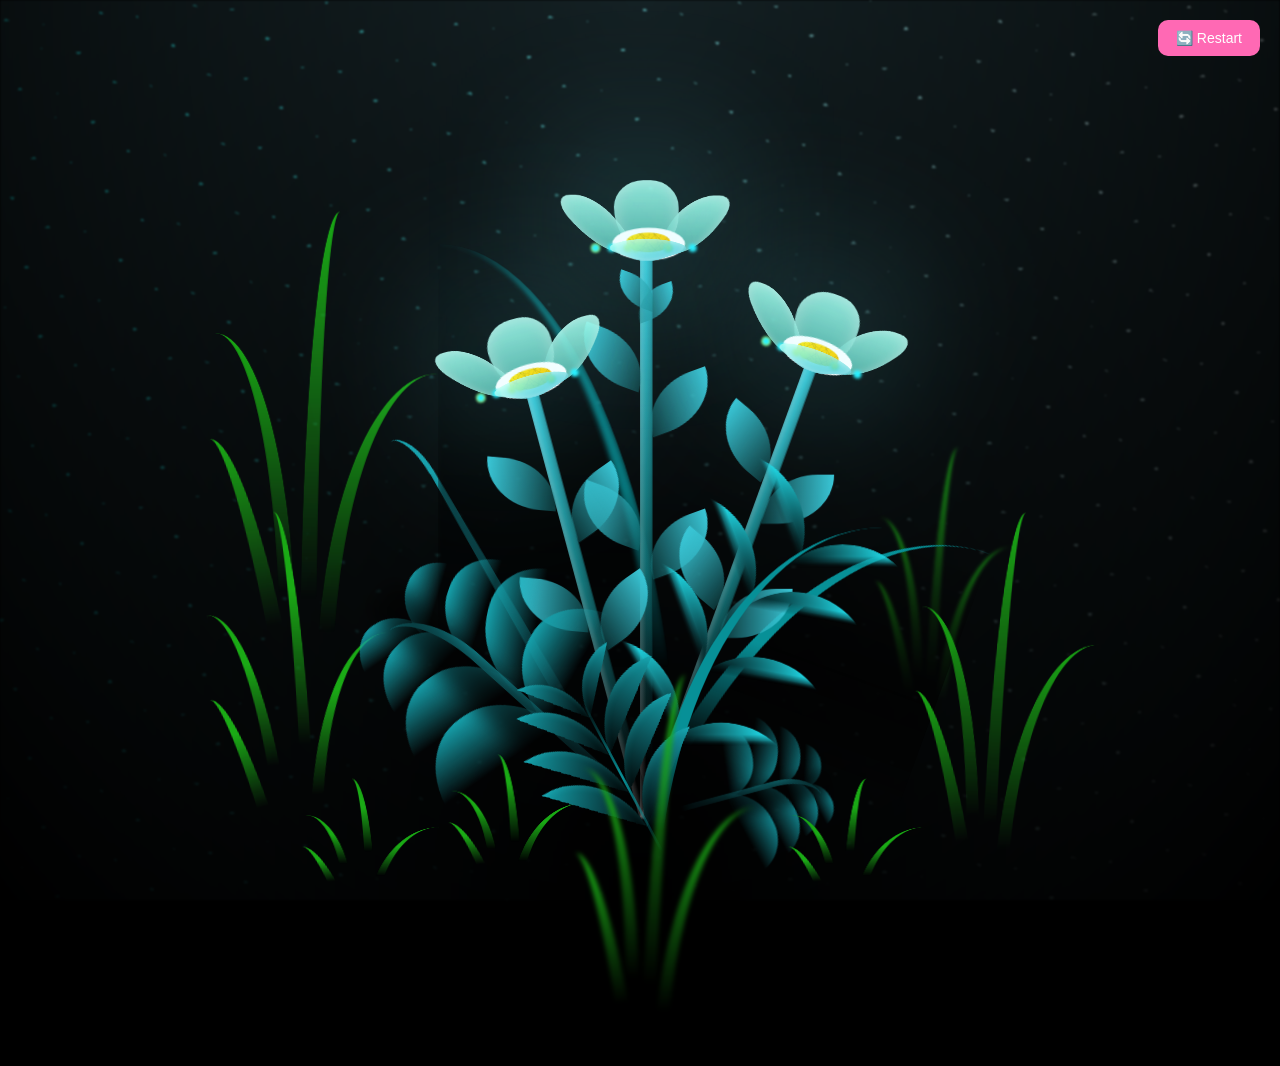
==== commit 9d3ff3c9: "Update flower.html" ====
--- a/flower.html
+++ b/flower.html
@@ -31,7 +31,7 @@
         <source src="img/b2.mp3" type="audio/mpeg">
     </audio>
 
-    <button id="musicBtn">▶ Play</button>
+    <button id="musicBtn" onclick="restartApp()">🔄 Restart</button>
 
     <div class="night"></div>
     <div class="flowers">
@@ -333,40 +333,28 @@
 
     <script>
         const music = document.getElementById("bgMusic");
-        const btn = document.getElementById("musicBtn");
-
-        if(localStorage.getItem("musicPlaying") === "true"){
+
+        // Auto-play musik dari localStorage saat masuk flower.html
+        if (localStorage.getItem("musicPlaying") === "true") {
             const savedTime = parseFloat(localStorage.getItem("musicTime")) || 0;
             music.currentTime = savedTime;
-
-            music.play().then(()=>{
-                btn.innerHTML = "⏸ Stop";
-            }).catch(()=>{});
+            music.play().catch(() => {});
         }
 
-        btn.addEventListener("click",()=>{
-
-            if(music.paused){
-                music.currentTime = parseFloat(localStorage.getItem("musicTime")) || 0;
-                music.play();
-
-                localStorage.setItem("musicPlaying","true");
-                btn.innerHTML = "⏸ Stop";
-
-            }else{
-                localStorage.setItem("musicTime", music.currentTime);
-                music.pause();
-
-                localStorage.setItem("musicPlaying","false");
-                btn.innerHTML = "▶ Play";
-            }
-        });
-
-        setInterval(()=>{
-            if(!music.paused){
+        // Simpan waktu musik setiap detik
+        setInterval(() => {
+            if (!music.paused) {
                 localStorage.setItem("musicTime", music.currentTime);
             }
-        },1000);
+        }, 1000);
+
+        // Tombol Restart: stop musik, reset localStorage, balik ke index
+        function restartApp() {
+            music.pause();
+            localStorage.setItem("musicPlaying", "false");
+            localStorage.setItem("musicTime", "0");
+            window.location.href = "index.html";
+        }
     </script>
 
     <script src="main.js"></script>
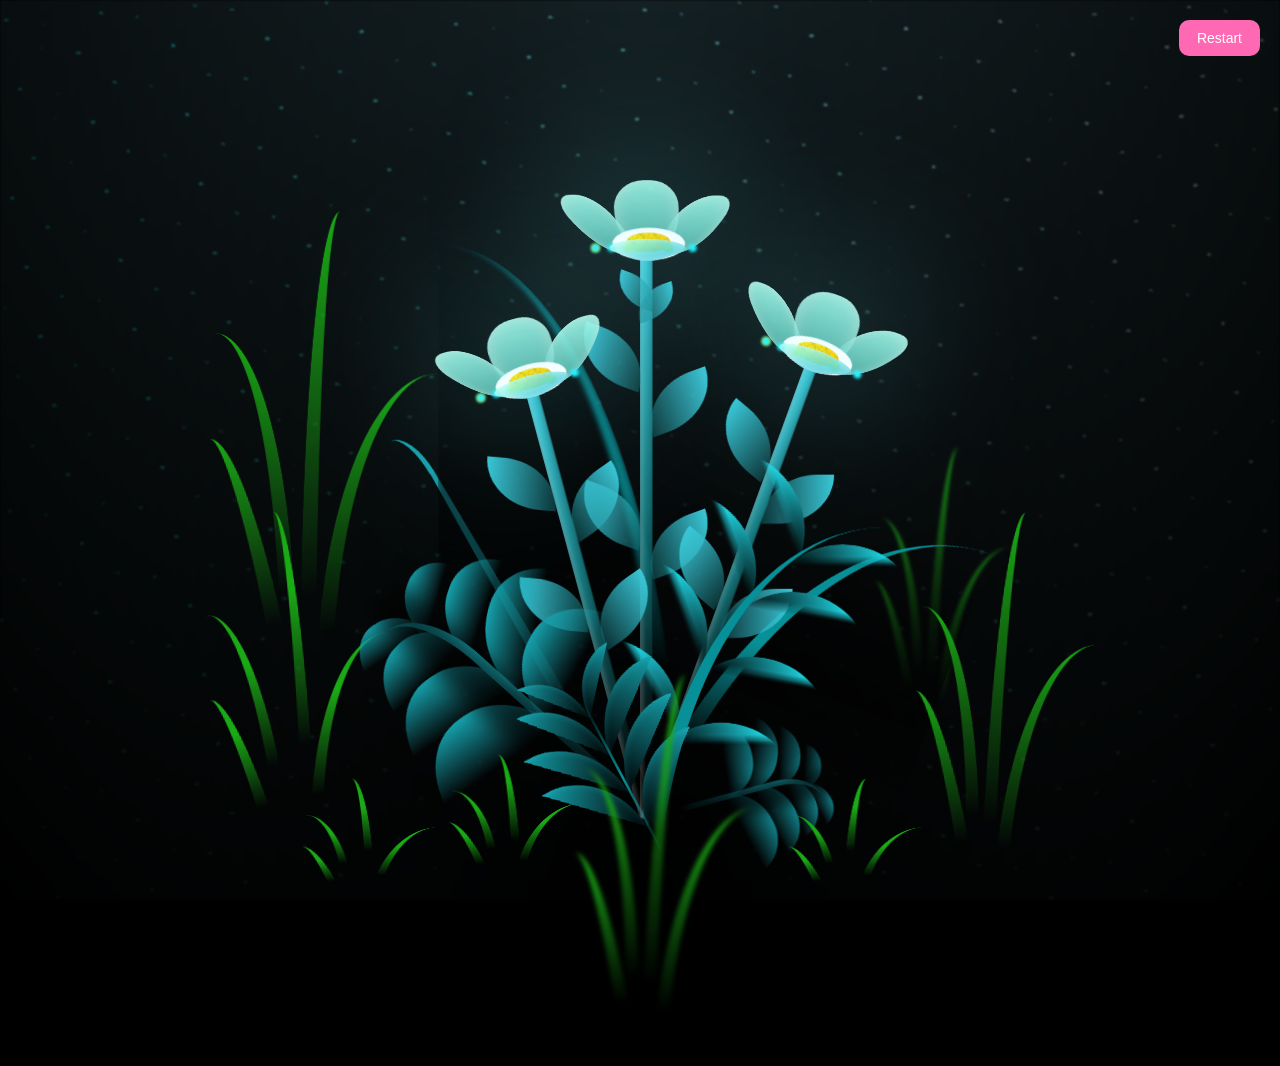
==== commit 8dceffab: "Update flower.html" ====
--- a/flower.html
+++ b/flower.html
@@ -31,7 +31,7 @@
         <source src="img/b2.mp3" type="audio/mpeg">
     </audio>
 
-    <button id="musicBtn" onclick="restartApp()">🔄 Restart</button>
+    <button id="musicBtn" onclick="restartApp()">Restart</button>
 
     <div class="night"></div>
     <div class="flowers">
